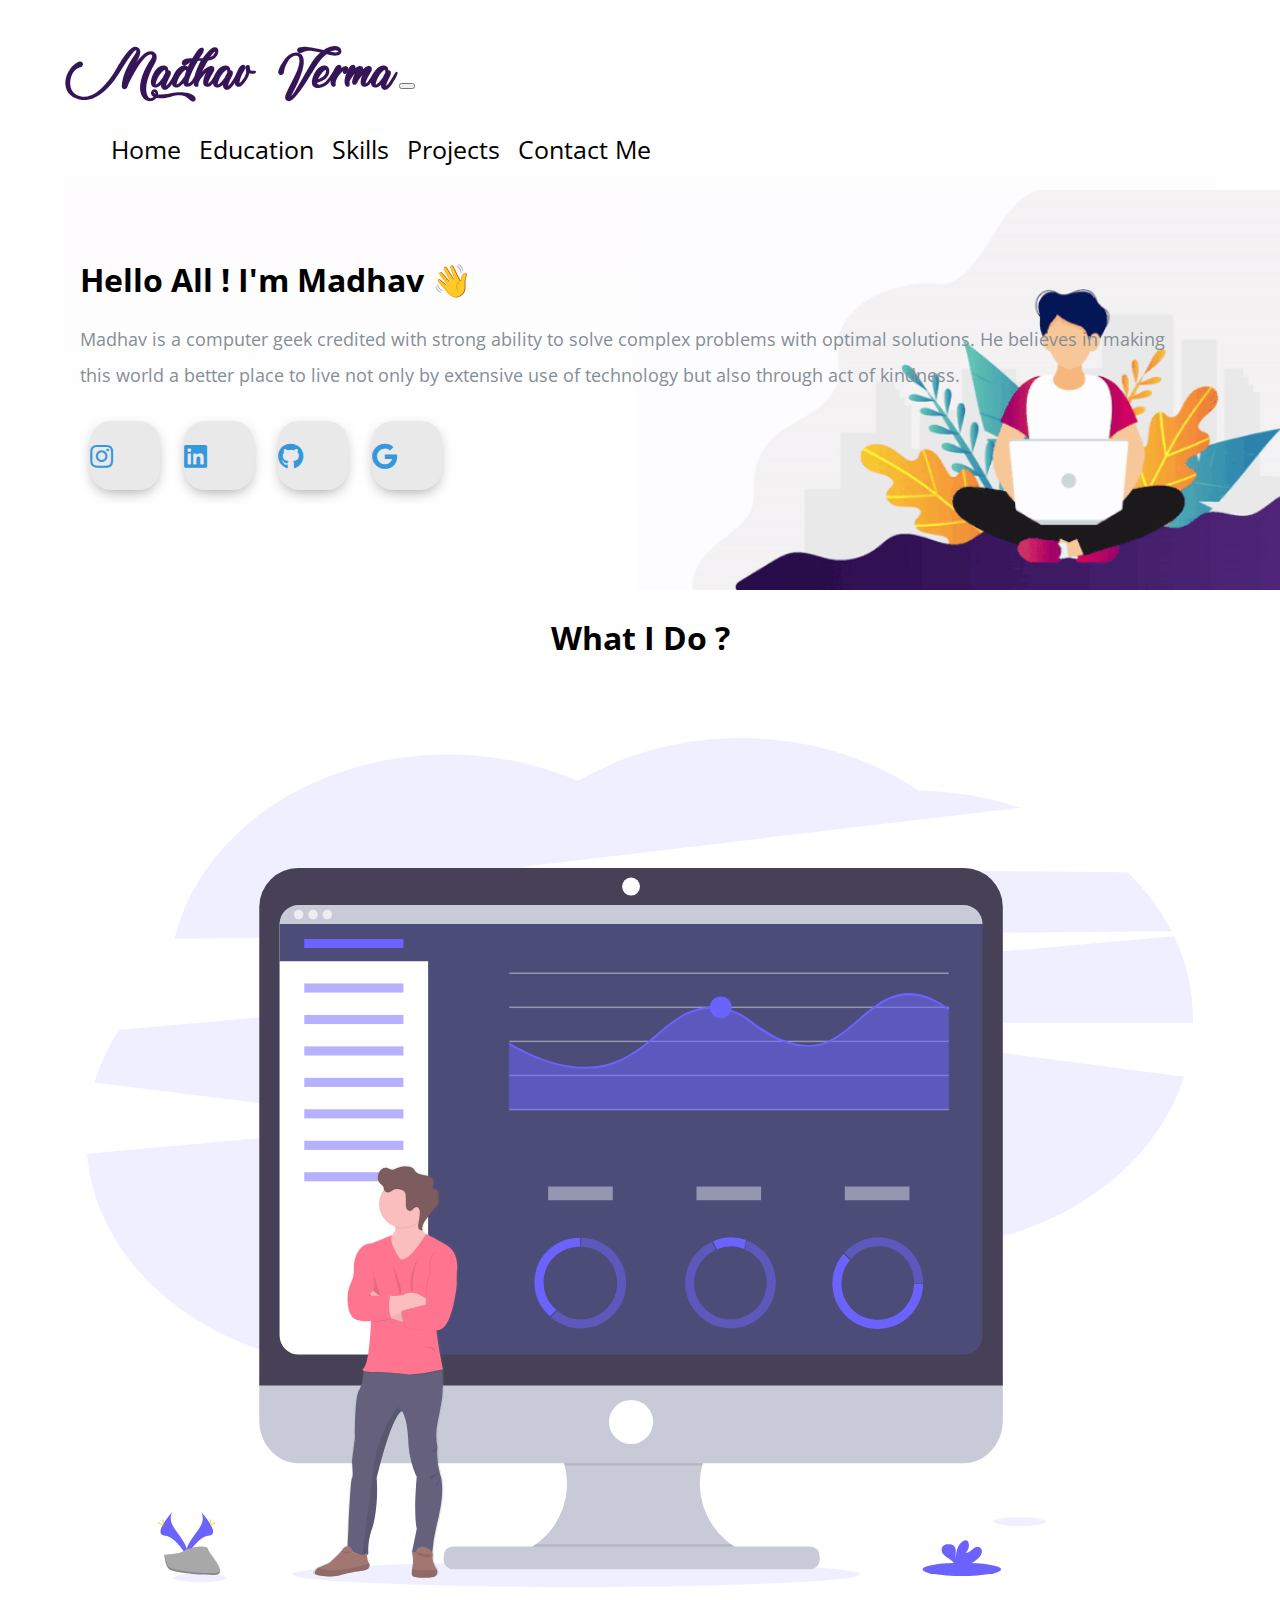
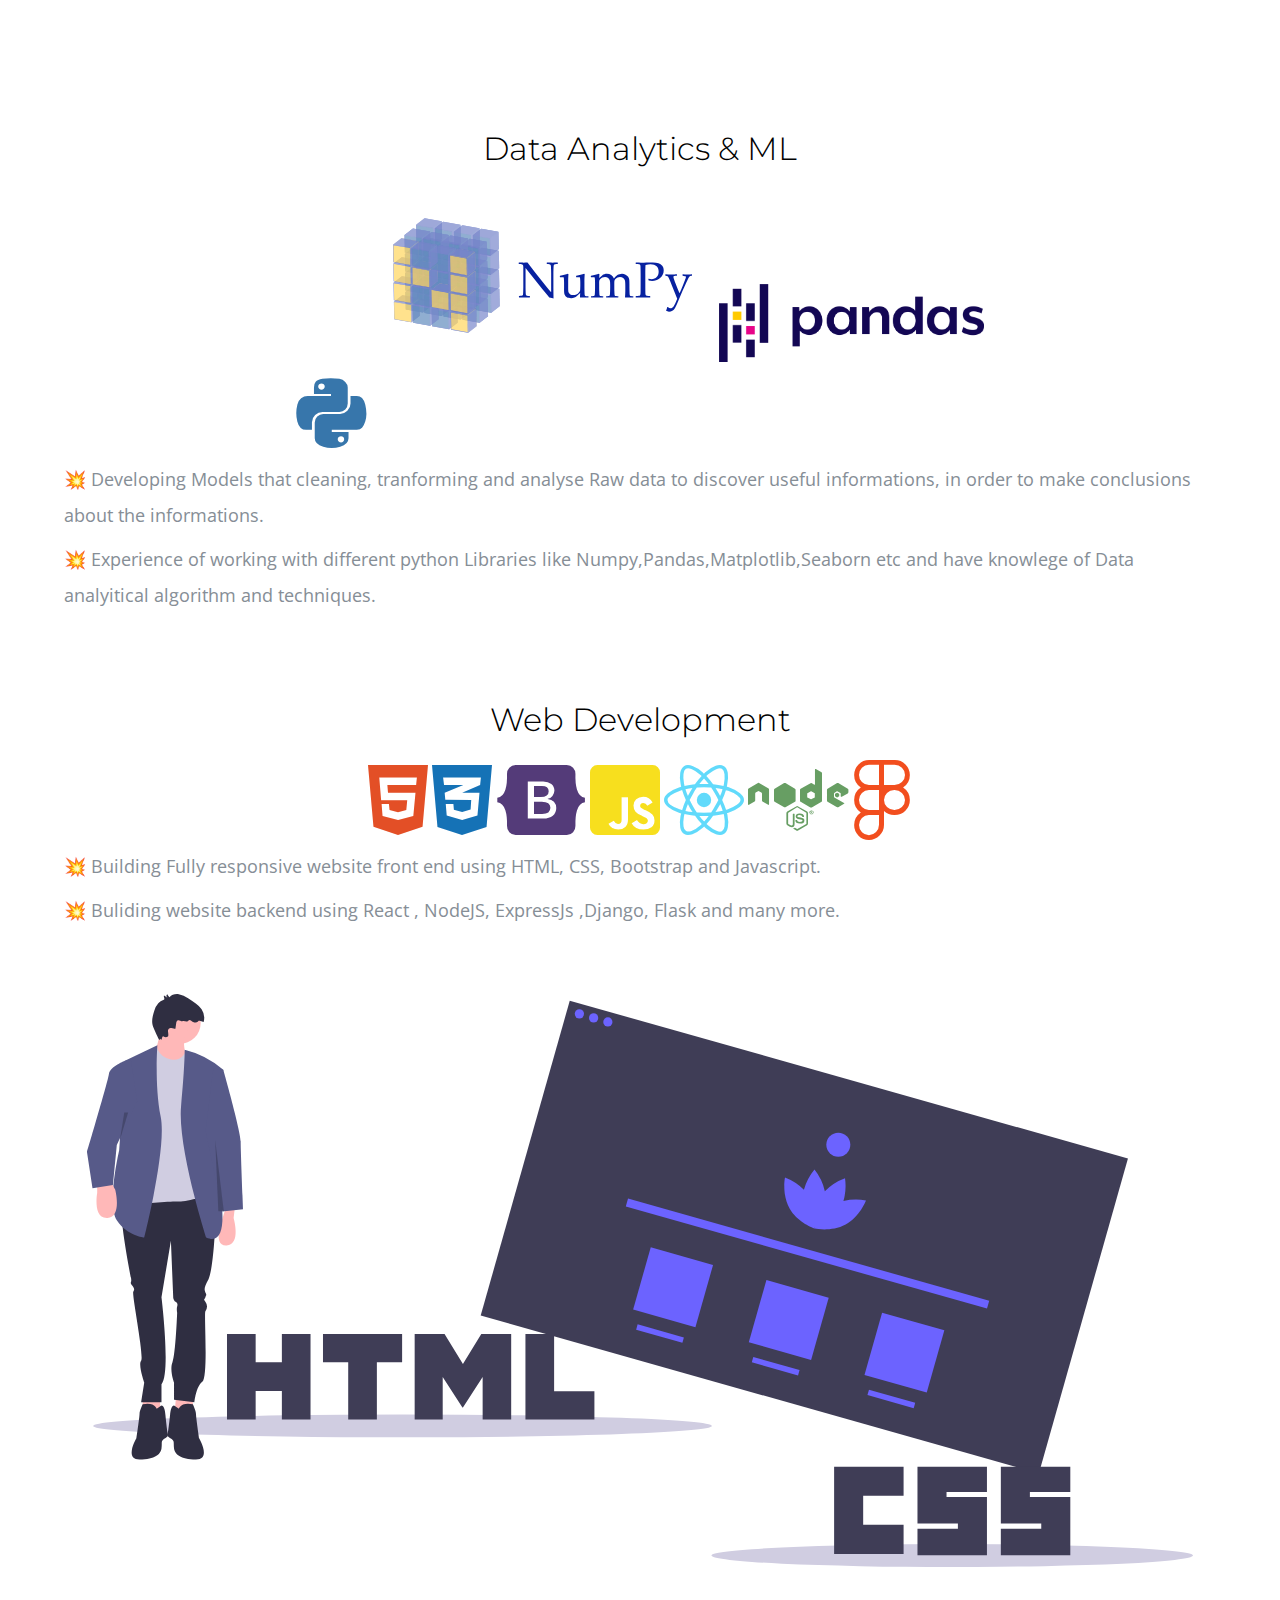
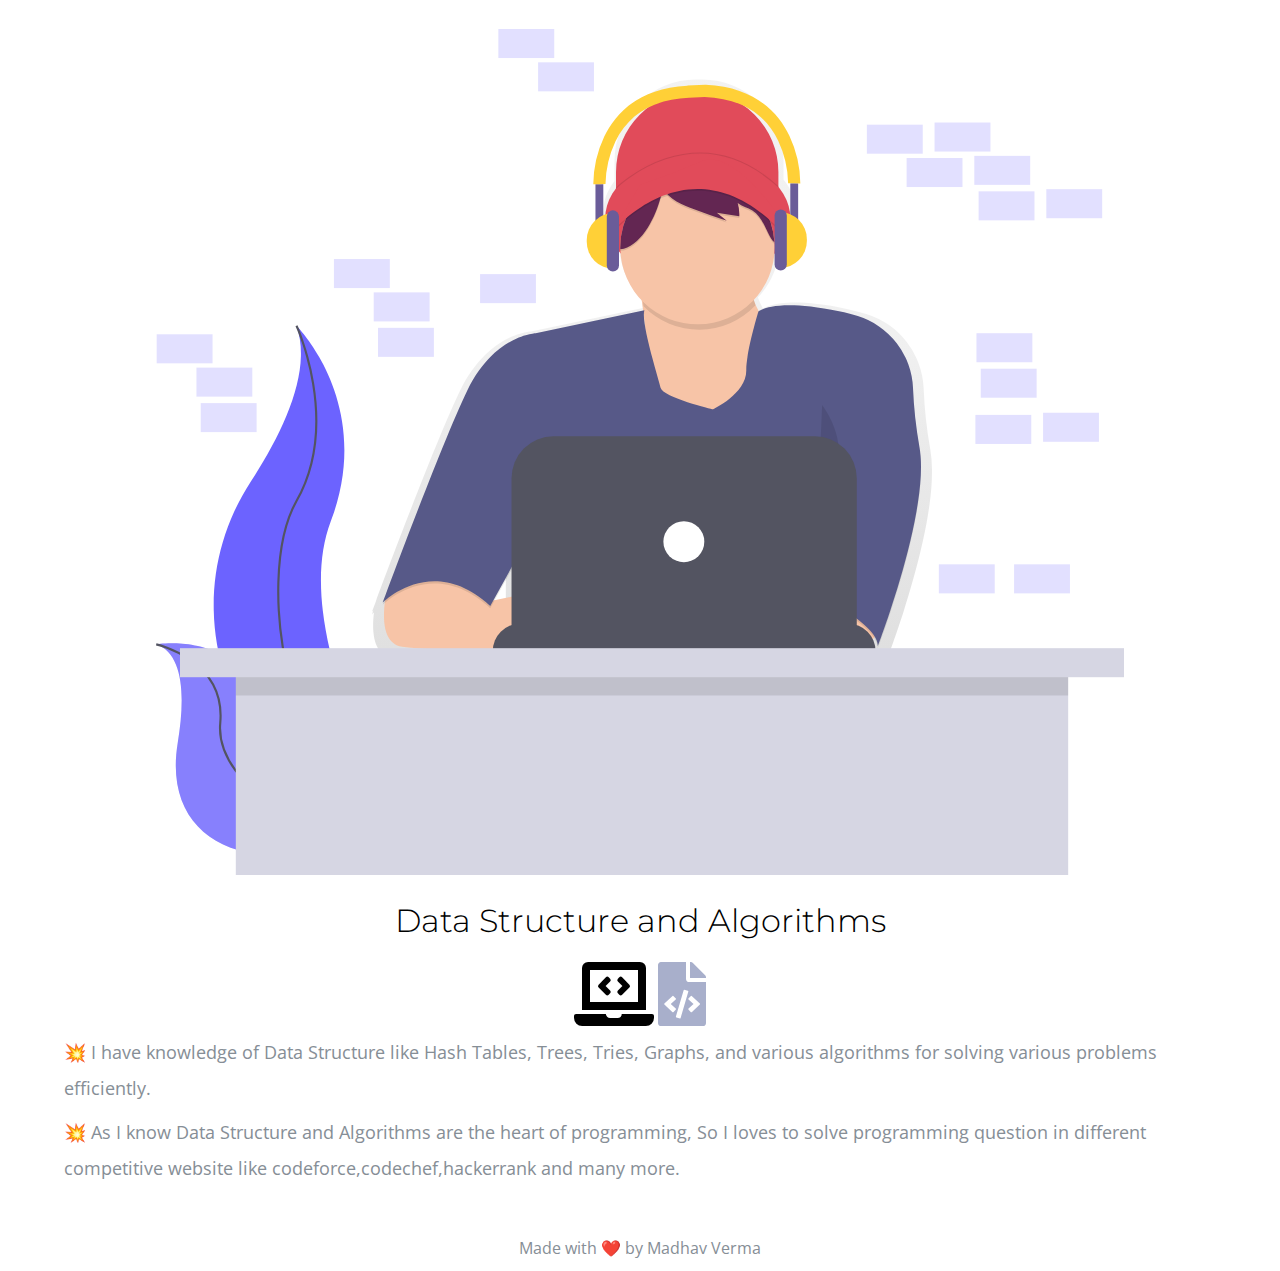
==== index.html @ 0ba36fac "Add files via upload" ====
<!DOCTYPE html>
<html lang="en" dir="ltr">

<head>
  <meta charset="utf-8">
  <meta name="viewport" content="width=device-width,initial-scale=1">
  <title>Madhav's Portfolio</title>
  <link rel="icon" href="Image/m.png">
  <link rel="stylesheet" href="https://stackpath.bootstrapcdn.com/bootstrap/4.5.0/css/bootstrap.min.css" integrity="sha384-9aIt2nRpC12Uk9gS9baDl411NQApFmC26EwAOH8WgZl5MYYxFfc+NcPb1dKGj7Sk" crossorigin="anonymous">
  <link rel="stylesheet" href="style.css">

  <link href="https://fonts.googleapis.com/css2?family=Arizonia&family=Montserrat:wght@400;800&display=swap" rel="stylesheet">
  <link href="https://fonts.googleapis.com/css2?family=Open+Sans:wght@700&display=swap" rel="stylesheet">
  <link rel="stylesheet" href="https://use.fontawesome.com/releases/v5.4.1/css/all.css" />
  <link rel="stylesheet" href="https://cdnjs.cloudflare.com/ajax/libs/font-awesome/5.13.1/css/all.min.css">
  <script src="https://code.jquery.com/jquery-3.5.1.slim.min.js" integrity="sha384-DfXdz2htPH0lsSSs5nCTpuj/zy4C+OGpamoFVy38MVBnE+IbbVYUew+OrCXaRkfj" crossorigin="anonymous"></script>
  <script src="https://cdn.jsdelivr.net/npm/popper.js@1.16.0/dist/umd/popper.min.js" integrity="sha384-Q6E9RHvbIyZFJoft+2mJbHaEWldlvI9IOYy5n3zV9zzTtmI3UksdQRVvoxMfooAo" crossorigin="anonymous"></script>
  <script src="https://stackpath.bootstrapcdn.com/bootstrap/4.5.0/js/bootstrap.min.js" integrity="sha384-OgVRvuATP1z7JjHLkuOU7Xw704+h835Lr+6QL9UvYjZE3Ipu6Tp75j7Bh/kR0JKI" crossorigin="anonymous"></script>
</head>
<body class="container-fluid body_section">
        <header>
              <nav class="navbar navbar-expand-lg navbar-light ">
                <a class="navbar-brand brand-name" href="#">Madhav Verma</a>
                <button class="navbar-toggler" type="button" data-toggle="collapse" data-target="#navbarSupportedContent" aria-controls="navbarSupportedContent" aria-expanded="false" aria-label="Toggle navigation">
                  <span class="navbar-toggler-icon"></span>
                </button>

                <div class="collapse navbar-collapse" id="navbarSupportedContent">
                  <ul class="navbar-nav ml-auto">
                    <li class="nav-item">
                      <a class="nav-link headerachor" href="index.html">Home</a>
                    </li>
                    <li class="nav-item">
                      <a class="nav-link headerachor" href="Education.html">Education</a>
                    </li>
                    <li class="nav-item">
                      <a class="nav-link headerachor" href="skill.html">Skills</a>
                    </li>
                    <li class="nav-item">
                      <a class="nav-link headerachor" href="Project.html">Projects</a>
                    </li>
                    <li class="nav-item">
                      <a class="nav-link headerachor" href="contact.html">Contact Me</a>
                    </li>
                  </ul>
              </nav>
          </header>

          <section id = "Home">
              <div class="row column1">
                <div class="col-lg-6 col-md-6 first-image">
                    <img class = "boyimage" src="Image/20200630_162659.gif" alt="">
                </div>
                  <div class="col-lg-6 section-1">
                      <h1 class = "Hello">Hello All ! I'm Madhav <span class="wave">👋</span></h1>
                      <p>Madhav is a computer geek credited with strong ability to solve complex problems with optimal solutions.
                        He believes in making this world a better place to live not only by extensive use of technology but also through act of kindness.</p>
                          <div class=social_media_icon>
                            <a class="btn" href="https://www.instagram.com/madhav.verma.961/" target=_blank>
                              <i class="fab fa-instagram"></i>
                            </a>
                            <a class="btn" href="https://www.linkedin.com/in/madhav-verma-b13224183/" target=_blank>
                              <i class="fab fa-linkedin" aria-hidden="true"></i>
                            </a>
                            <a class="btn" href="https://github.com/Madhav243" target=_blank>
                              <i class="fab fa-github"></i>
                            </a>
                            <a class="btn" href="mailto:madhav.verma108@gmail.com" target=_blank>
                              <i class="fab fa-google"></i>
                            </a>
                          </div>
                  </div>
                  <div class="Image-boy col-lg-6"><img class="boy" src="Image/Boy-image.png" alt=""></div>
              </div>
          </section>


          <section id=Whatido>
            <h1>What I Do ?</h1>
              <div class = "row feature-1">
                  <div class="col-lg-6 col-md-6 Feature-first-image ">
                    <img class = "Feature-svg-image" src="Image/Data_Analysis.svg" alt="">
                  </div>
                  <div class="col-lg-6 col-md-6">
                    <h1 class= "Feature-Heading" >Data Analytics & ML</h1>
                    <ul class = "dev-icon">
                      <li><i class="fab fa-python fa-5x" style="color:#3776ab"></i></li>
                      <li><img class="numpy" src="Image/numpy-ar21.svg" alt=""></li>
                      <li><img class = "pandas" src="Image/kindpng_5747046.png" alt=""></li>
                    </ul>
                    <div class = "Data-Analytic">
                      <p class ="Features-paragraph">
                         💥 Developing Models that cleaning, tranforming and analyse Raw data to discover useful informations,
                         in order to make conclusions about the informations.</p>
                      <p  class ="Features-paragraph">
                         💥 Experience of working with different python Libraries like Numpy,Pandas,Matplotlib,Seaborn etc and have knowlege of
                        Data analyitical algorithm and techniques.</p>
                    </div>
                </div>
              </div>
              <div class="row feature-2">
                <div class="col-lg-6 col-md-6 feature-web">
                  <h1 class="Feature-Heading">Web Development</h1>
                  <ul class = "dev-icon">
                    <li><i class="fab fa-html5 fa-5x" style="color:#e34f26"></i></li>
                    <li><i class="fab fa-css3-alt fa-5x" style="color:#1572b6"></i></li>
                    <li><i class="fab fa-bootstrap fa-5x" style="color:#543b79"></i></li>
                    <li><i class="fab fa-js-square fa-5x" style="color:#f7df1e"></i></li>
                    <li><i class="fab fa-react fa-5x" style="color:#61dafb"></i></li>
                    <li><i class="fab fa-node fa-5x" style="color:#679e63"></i></li>
                    <li><i class="fab fa-figma fa-5x" style="color:#f24e1e"></i></li>

                  </ul>
                  <div class = "Data-Analytic">
                    <p class ="Features-paragraph">
                       💥 Building Fully responsive website front end using HTML, CSS, Bootstrap and Javascript.</p>
                    <p  class ="Features-paragraph">
                       💥 Buliding website backend using React , NodeJS, ExpressJs ,Django, Flask and many more.</p>

                      </div>
                </div>
                <div class="col-lg-6 col-md-6 Feature-second-image ">
                  <img class = "Feature-svg-image" src="Image/website.svg" alt="">
                </div>
              </div>
              <div class="row feature-3">
                <div class = "col-lg-6 col-md-6 Feature-third-image">
                    <img class = "Feature-svg-image-3" src="Image/Coding.svg" alt="">
                  </div>
                  <div class="col-lg-6 col-md-6 feature-coding">
                    <h1 class="Feature-Heading">Data Structure and Algorithms</h1>
                    <ul class = "dev-icon">
                     <li></li>
                     <li><i class="fas fa-laptop-code fa-4x"></i></li>

                     <li><i class="fas fa-file-code fa-4x" style="color: #a8afcb;"></i></li>
                    </ul>
                    <div class = "Data-Analytic">
                      <p class ="Features-paragraph">
                         💥 I have knowledge of Data Structure like Hash Tables, Trees, Tries, Graphs, and various algorithms for solving various problems efficiently.</p>
                      <p  class ="Features-paragraph">
                         💥 As I know Data Structure and Algorithms are the heart of programming, So I loves to solve programming question in different competitive website like codeforce,codechef,hackerrank and many more.</p>
                        </div>
                  </div>
              </div>


          </section>
    <footer class=footer>Made with ❤️ by Madhav Verma</footer>
</body>
</html>
---- style.css ----
body{
    font-family: 'Open Sans', sans-serif;
    margin: 0;
  }
.body_section{
    padding : 3% 5% 1%;
}

p{
  font-size: 18px;
}

  a{
    text-decoration: none;
  }

  @font-face{
    font-family: "Lovely Home";
    src:local('Lovely Home'), 
    url("Image/LovelyHome-9aBZ.ttf") format('truetype');

  }

.brand-name ,.navbar-light .navbar-brand{
      /* font-family: "Brush Script MT"; */
      /* margin-bottom: 3px; */
      font-family: "Lovely Home";
      font-size: 50px;
      font-weight: bold;
      color: #351458;
  }



  .headerachor {
    color: black;
    margin: 0 7px 0 7px;
    font-size: 25px;
  }

  .headerachor:hover {
    background-color: #f1f1f1;
  }

  /* Section 1 */
   .column1{
       background-image: linear-gradient(#fefcfe,#ffffff);
       padding : 8px 16px;
   }

  .section-1{
    margin-top: 6%;
    text-align: left;
    position: relative;
}
span.wave {
  animation-name: wave-animation;
  animation-duration: 2.5s;
  animation-iteration-count: infinite;
  transform-origin: 70% 70%;
  display: inline-block;
}

@keyframes wave-animation {
    0% { transform: rotate(  0.0deg) }
   10% { transform: rotate(-10.0deg) }
   20% { transform: rotate( 12.0deg) }
   30% { transform: rotate(-10.0deg) }
   40% { transform: rotate(  9.0deg) }
   50% { transform: rotate(  0.0deg) }
  100% { transform: rotate(  0.0deg) }
}

.first-image{
    position: absolute;
    right:0;
}
.boyimage{
  height: 400px;
}

@media only screen and (max-width : 1183px){
  .first-image{
    right:160px;
  }

}
.boy{
  width: 100%;
  height: 100%;
  animation: bounce 1.2s;
  animation-direction: alternate;
  animation-iteration-count: infinite;
}

@keyframes bounce{
  from{
      transform: translate3d(0,0,0);
  }
  to{
      transform: translate3d(0,20px,0);
  }
}

.Image-boy{
  text-align: center;
  align-items: center;
}

@media only screen and (min-width:951px){
  .Image-boy{
    display:none;
  }
}
  .Hello{
      margin-bottom: 20px;
  }
  p{
      line-height: 2;
      color: #868e96;
  }


  .btn {
    display: inline-block;
    width: 4.37rem;
    height: 4.37rem;
    background: #e9e9e9;
    padding: 0px 0px;
    margin: 10px;
    border-radius: 30%;
    box-shadow: 0 5px 15px -5px #00000070;
    color: #3498db;
    overflow: hidden;
    position: relative;
  }

  .btn i {
    line-height: 70px;
    font-size: 1.625rem;
    transition: 0.2s linear;
  }

  .btn:hover i {
    transform: scale(1.3);
    color: #f1f1f1;
  }

  .btn::before {
    content: "";
    position: absolute;
    width: 120%;
    height: 120%;
    background: #3498db;
    transform: rotate(45deg);
    left: -110%;
    top: 90%;
  }




  .btn:hover::before {
    animation: aaa 0.7s 1;
    top: -10%;
    left: -10%;
  }

  @media only screen and (max-width:470px){
    .btn{
      width: 2.5rem;
      height: 2.5rem;
      margin: 7px;
    }
    .btn i {
      line-height: 40px;
      font-size: 1em;
    }
  }

 #Whatido{
     text-align: center;
     padding-top: 7%;
 }

  /* Section 2 */
  .feature-1{
      padding-top: 5%;
      text-align: center;
      }
  .feature-2{
    padding-top: 5%;
    text-align: center;
}
  .feature-3{
  padding-top: 5%;
  padding-bottom: 20px;
  text-align: center;
  }

  .Feature-Heading{
      font-family: "Montserrat";
      font-weight: 300;
  }

  .Feature-first-image{
      padding : 0 2% 10%;
  }

  .Feature-second-image{
      padding : 5% 2% 0;
  }





  .Feature-svg-image{
      width: 100%;
      height:100%;
  }
  .Feature-svg-image-3{
    width: 84%;
    height: 84%;
  }




  .dev-icon{
      list-style: none;
      display: inline;
      padding: 0%;
  }


  .numpy{
    max-width: 100%;
    width : 30%;
    height: 30%;
    padding-bottom: 7%;
  }

  .pandas{
    max-width: 100%;
    max-height: 100%;
    width : 23%;
    height: 15%;
    padding-bottom: 7%;
    padding-left :0;
  }

  li{
    display: inline;
  }

  .Data-Analytic{
      text-align: left;
  }

  .Features-paragraph{
      margin-top : 8px;
      margin-bottom: 8px;
  }

  @media only screen and (max-width : 764px){
    .feature-2{
      display: flex;
      flex-direction: column;
    }
    .feature-web{
      order:2;
    }
      
      .brand-name ,.navbar-light .navbar-brand{
      /* font-family: "Brush Script MT"; */
      /* margin-bottom: 3px; */
      font-family: "Lovely Home";
      font-size: 40px;
      font-weight: bold;
      color: #351458;
  }
  }
  @media only screen and (max-width : 991px) and (min-width: 951px){
    .section-1{
      margin-top: auto;
      padding-right: 400px;
    }
  }
  @media only screen and (max-width : 950px){

    body,html{
      text-align: center;
      font-size: 16px;
      line-height: normal;
    }
    .Hello{
      margin-bottom: 10px;
    }
    h1{
      font-size: 25px;
    }
    p{
      font-size: 15px;
      line-height: normal;
    }
      .section-1{
          text-align: center;
      }
      .first-image{
          display: none;
      }

      .pandas{
        width: 23%;
        height: 15%;
      }
  }




footer{
  padding-top: 2%;
  color: #868e96;
  text-align: center;
}
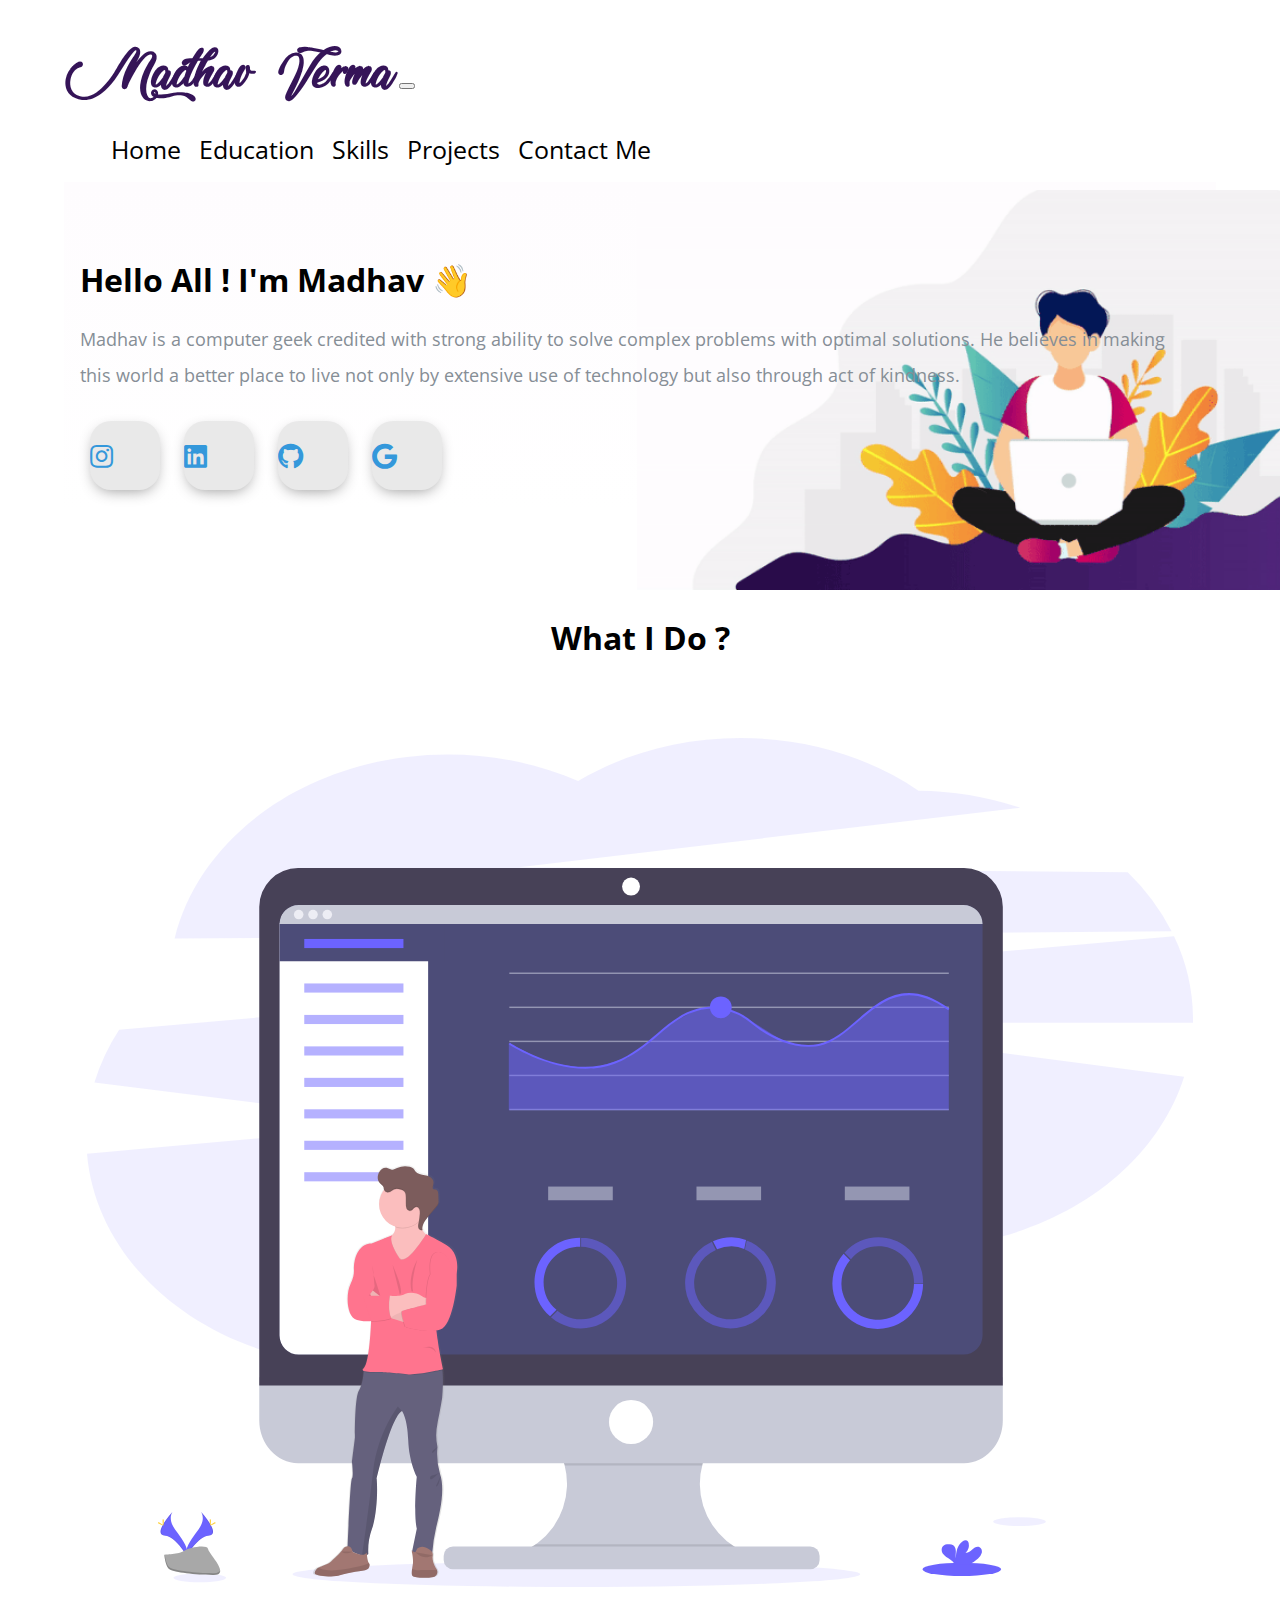
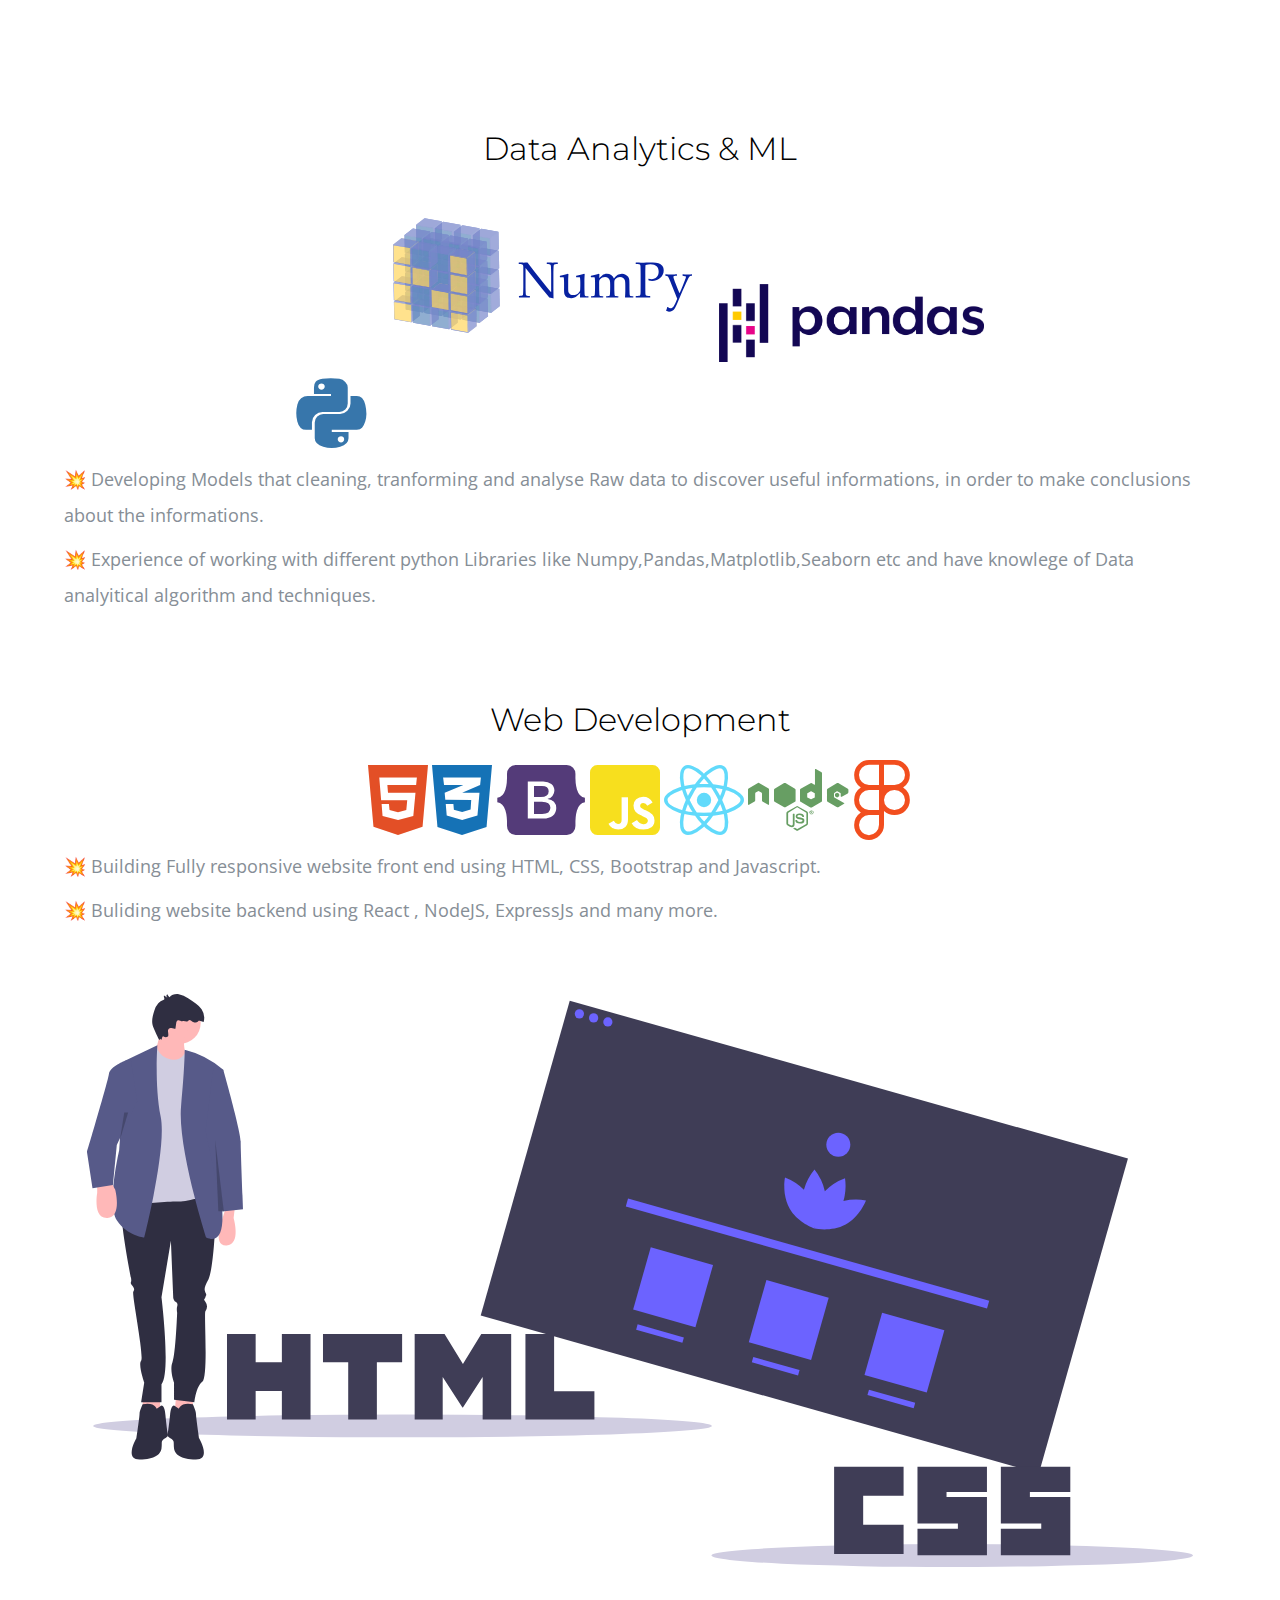
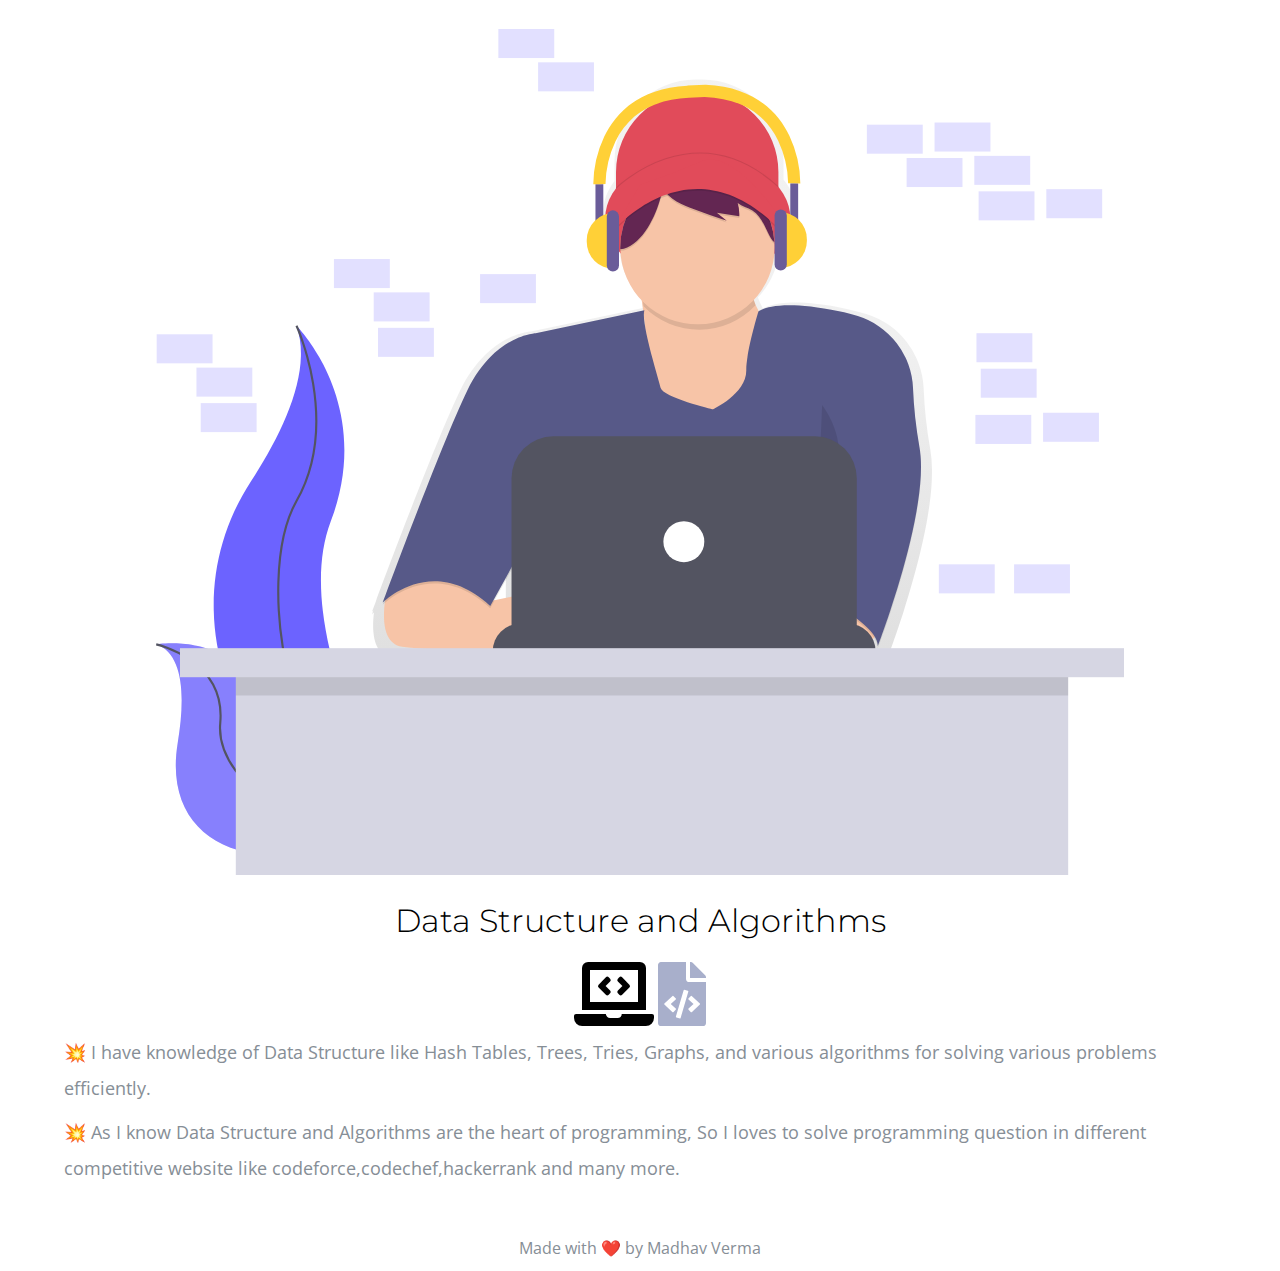
==== commit ab43d017: "Update index.html" ====
--- a/index.html
+++ b/index.html
@@ -115,7 +115,7 @@
                     <p class ="Features-paragraph">
                        💥 Building Fully responsive website front end using HTML, CSS, Bootstrap and Javascript.</p>
                     <p  class ="Features-paragraph">
-                       💥 Buliding website backend using React , NodeJS, ExpressJs ,Django, Flask and many more.</p>
+                       💥 Buliding website backend using React , NodeJS, ExpressJs and many more.</p>
 
                       </div>
                 </div>
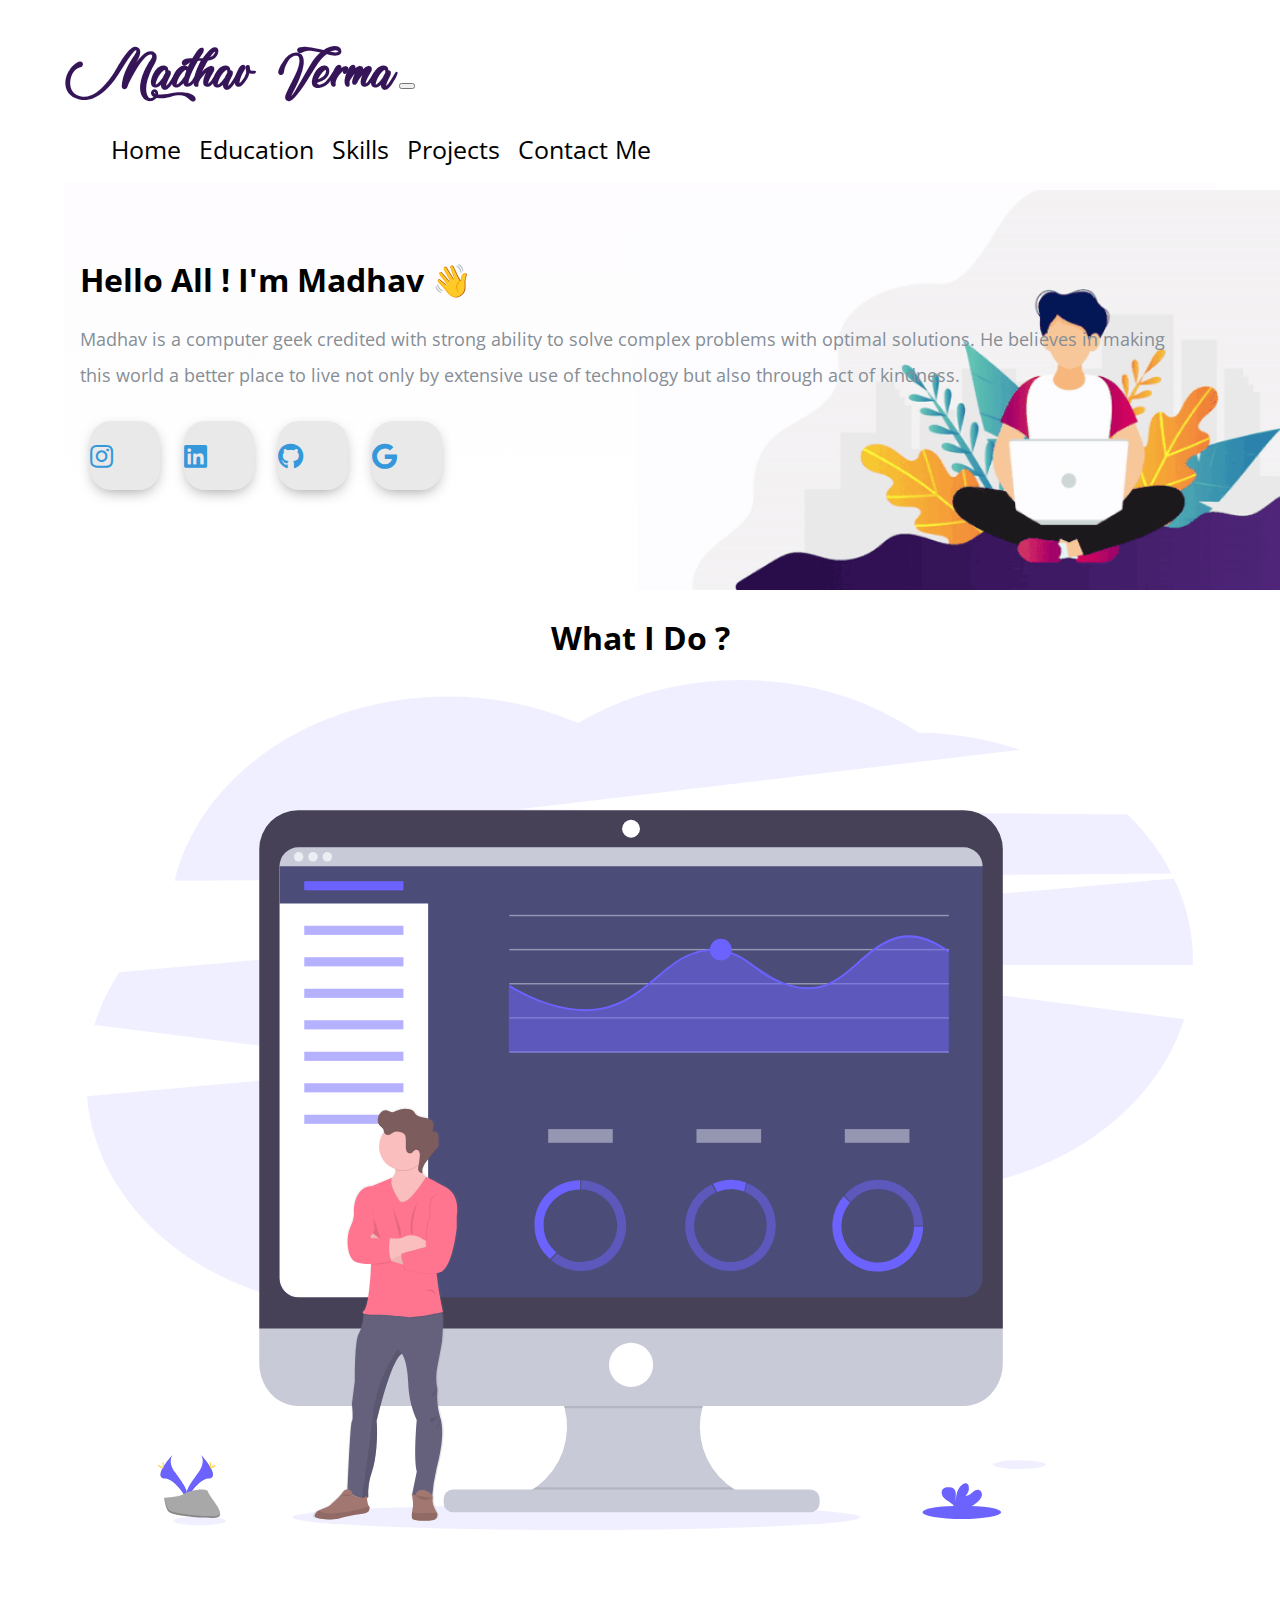
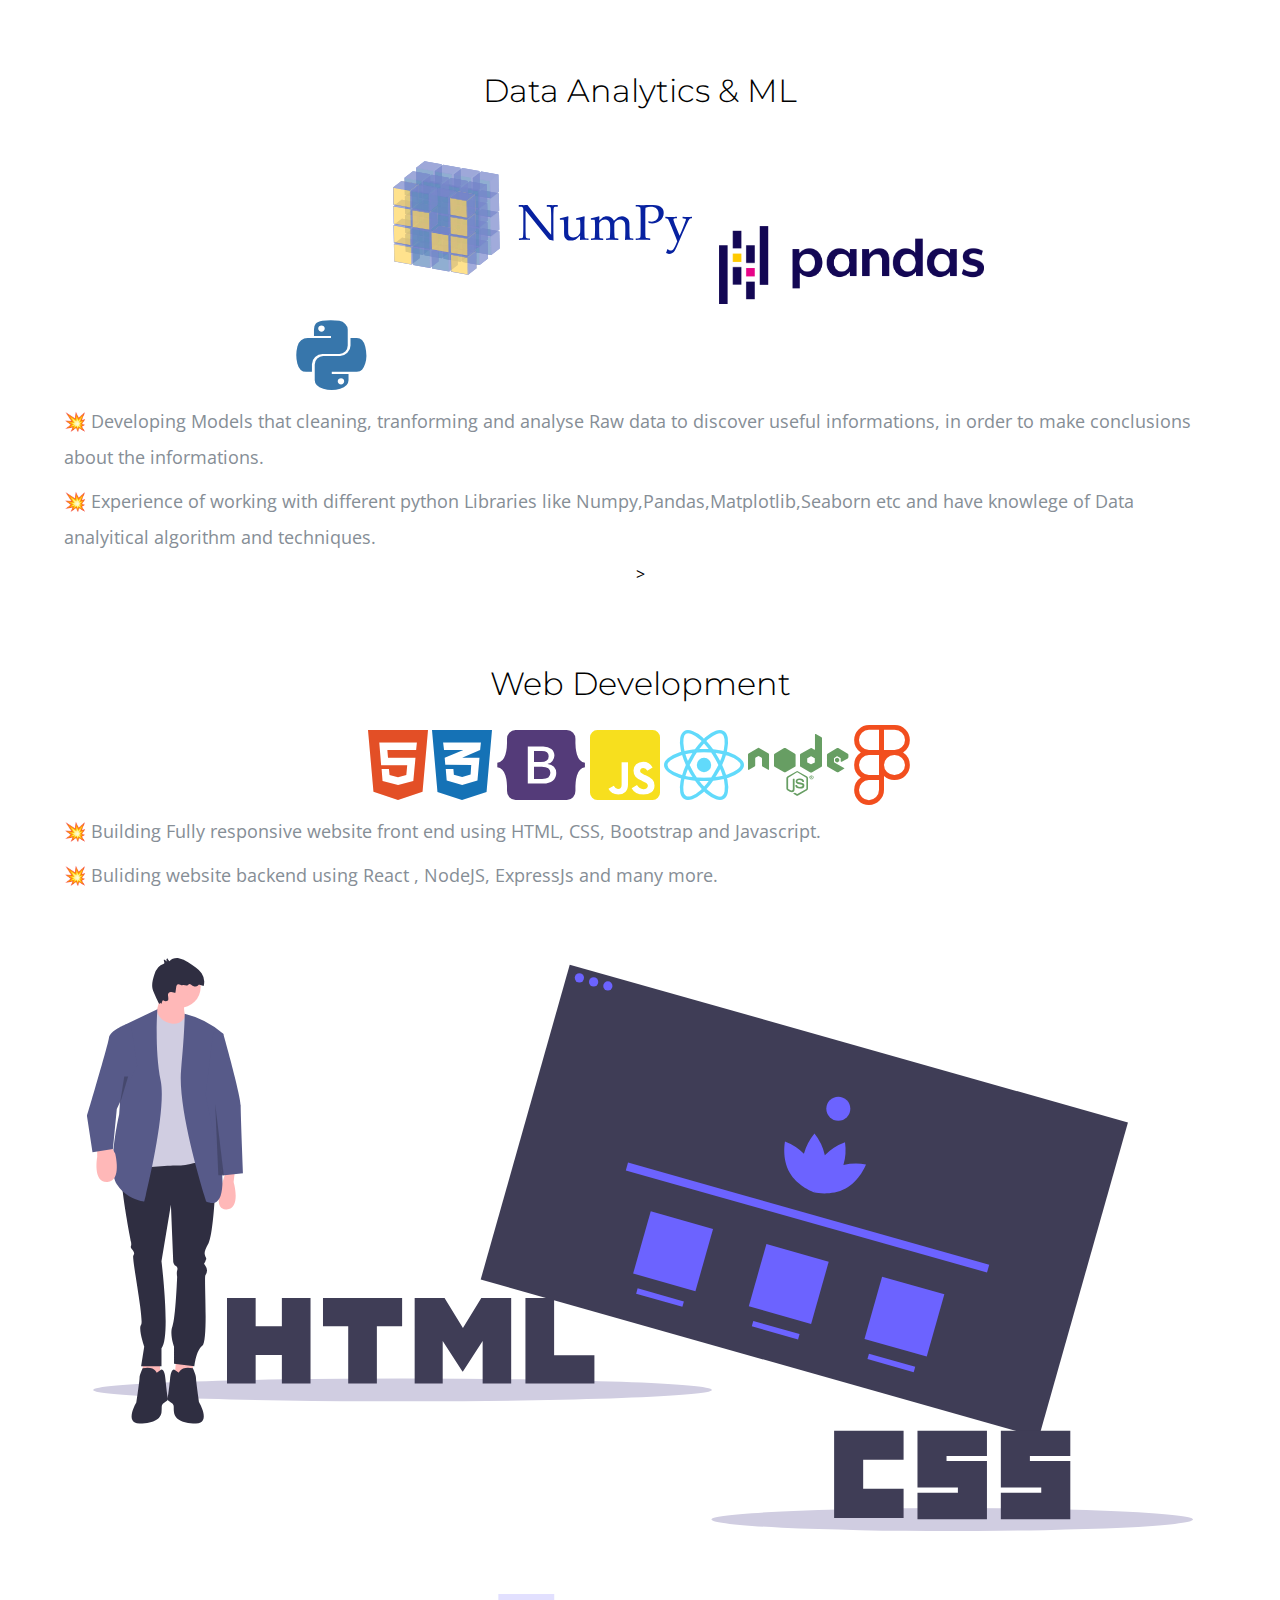
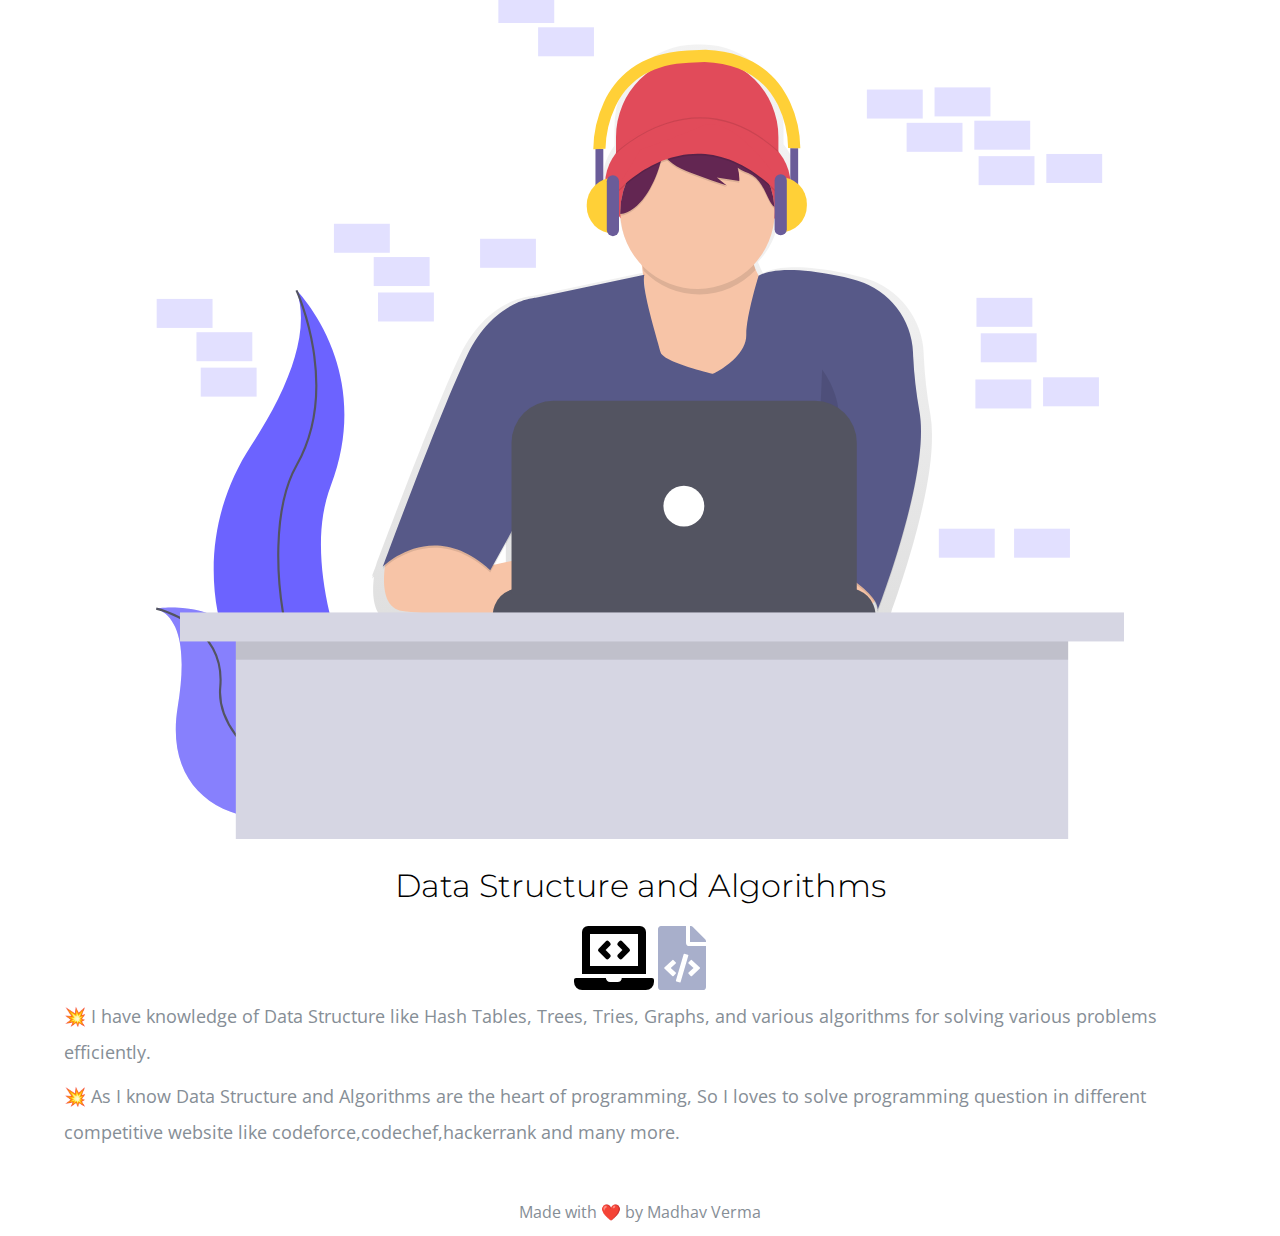
==== commit dbd99c36: "Update index.html" ====
--- a/index.html
+++ b/index.html
@@ -77,7 +77,7 @@
 
           <section id=Whatido>
             <h1>What I Do ?</h1>
-              <div class = "row feature-1">
+             <! <div class = "row feature-1">
                   <div class="col-lg-6 col-md-6 Feature-first-image ">
                     <img class = "Feature-svg-image" src="Image/Data_Analysis.svg" alt="">
                   </div>
@@ -97,7 +97,7 @@
                         Data analyitical algorithm and techniques.</p>
                     </div>
                 </div>
-              </div>
+              </div> >
               <div class="row feature-2">
                 <div class="col-lg-6 col-md-6 feature-web">
                   <h1 class="Feature-Heading">Web Development</h1>
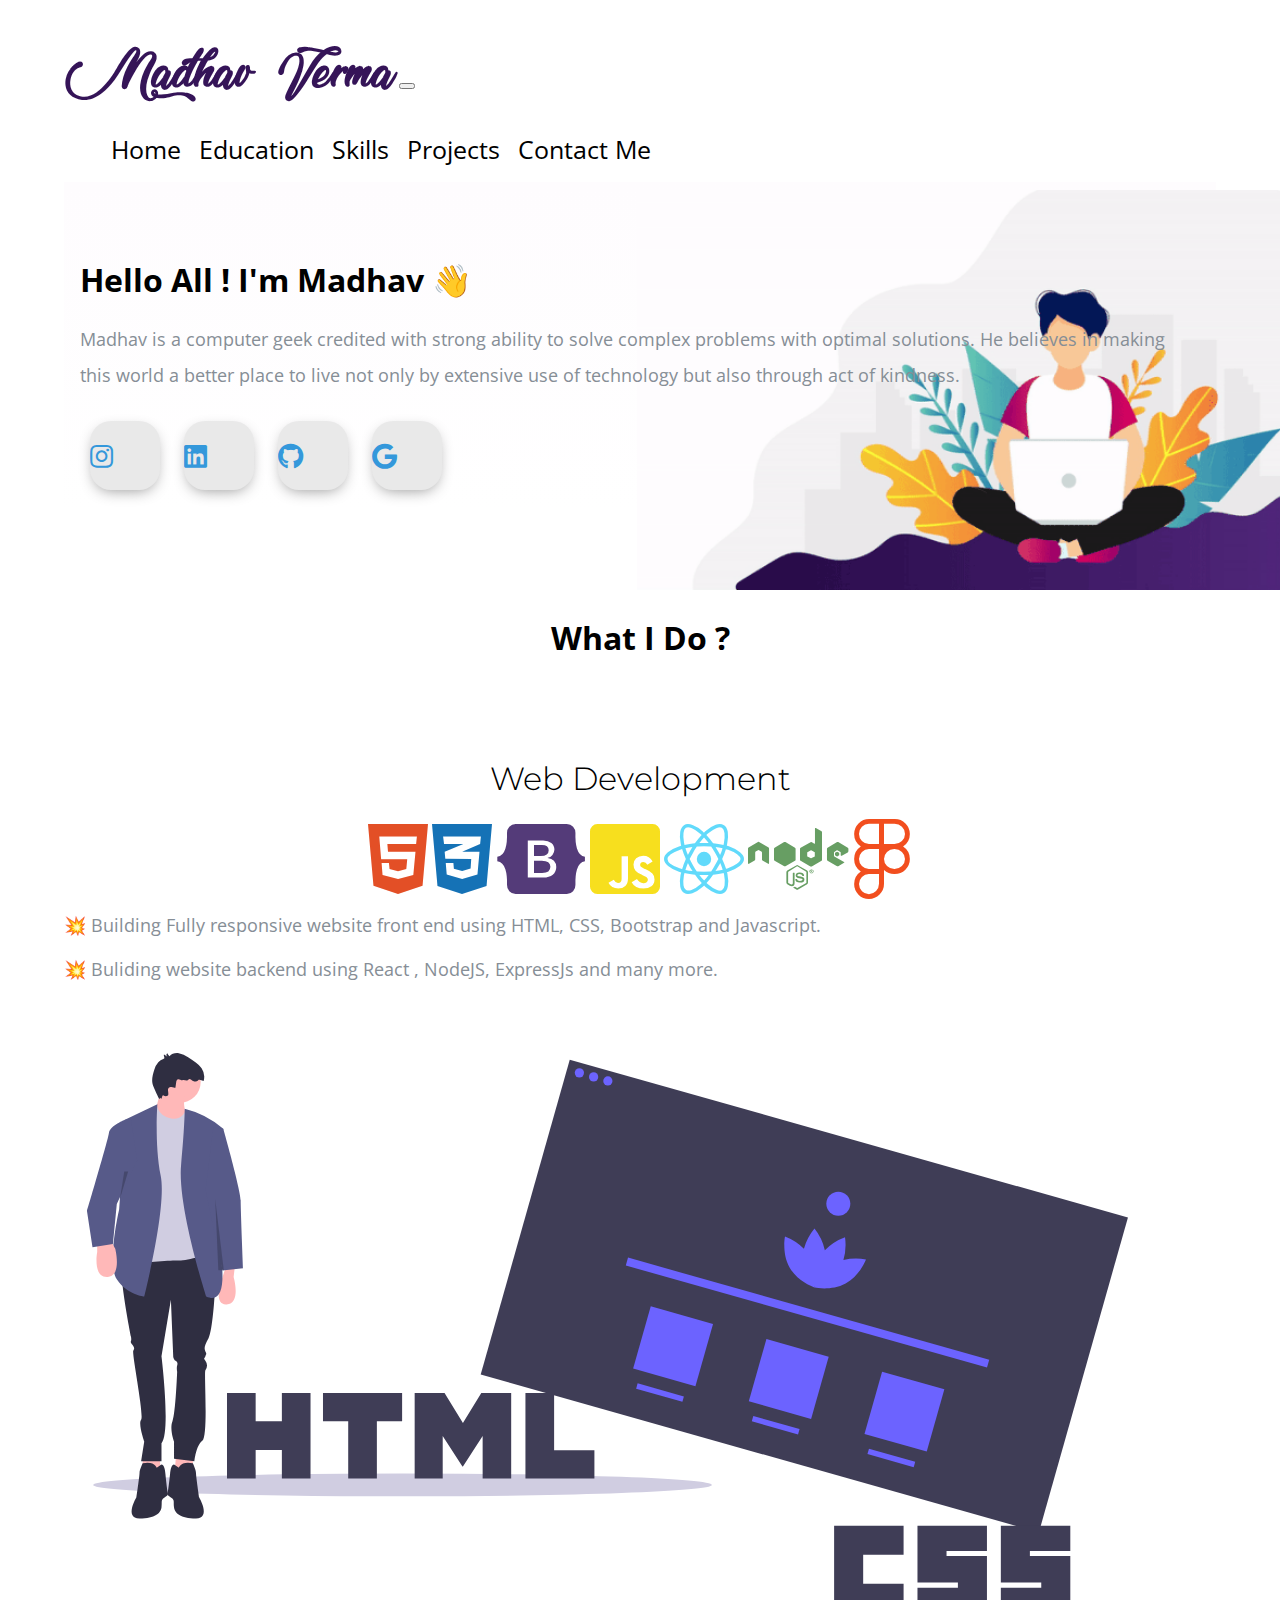
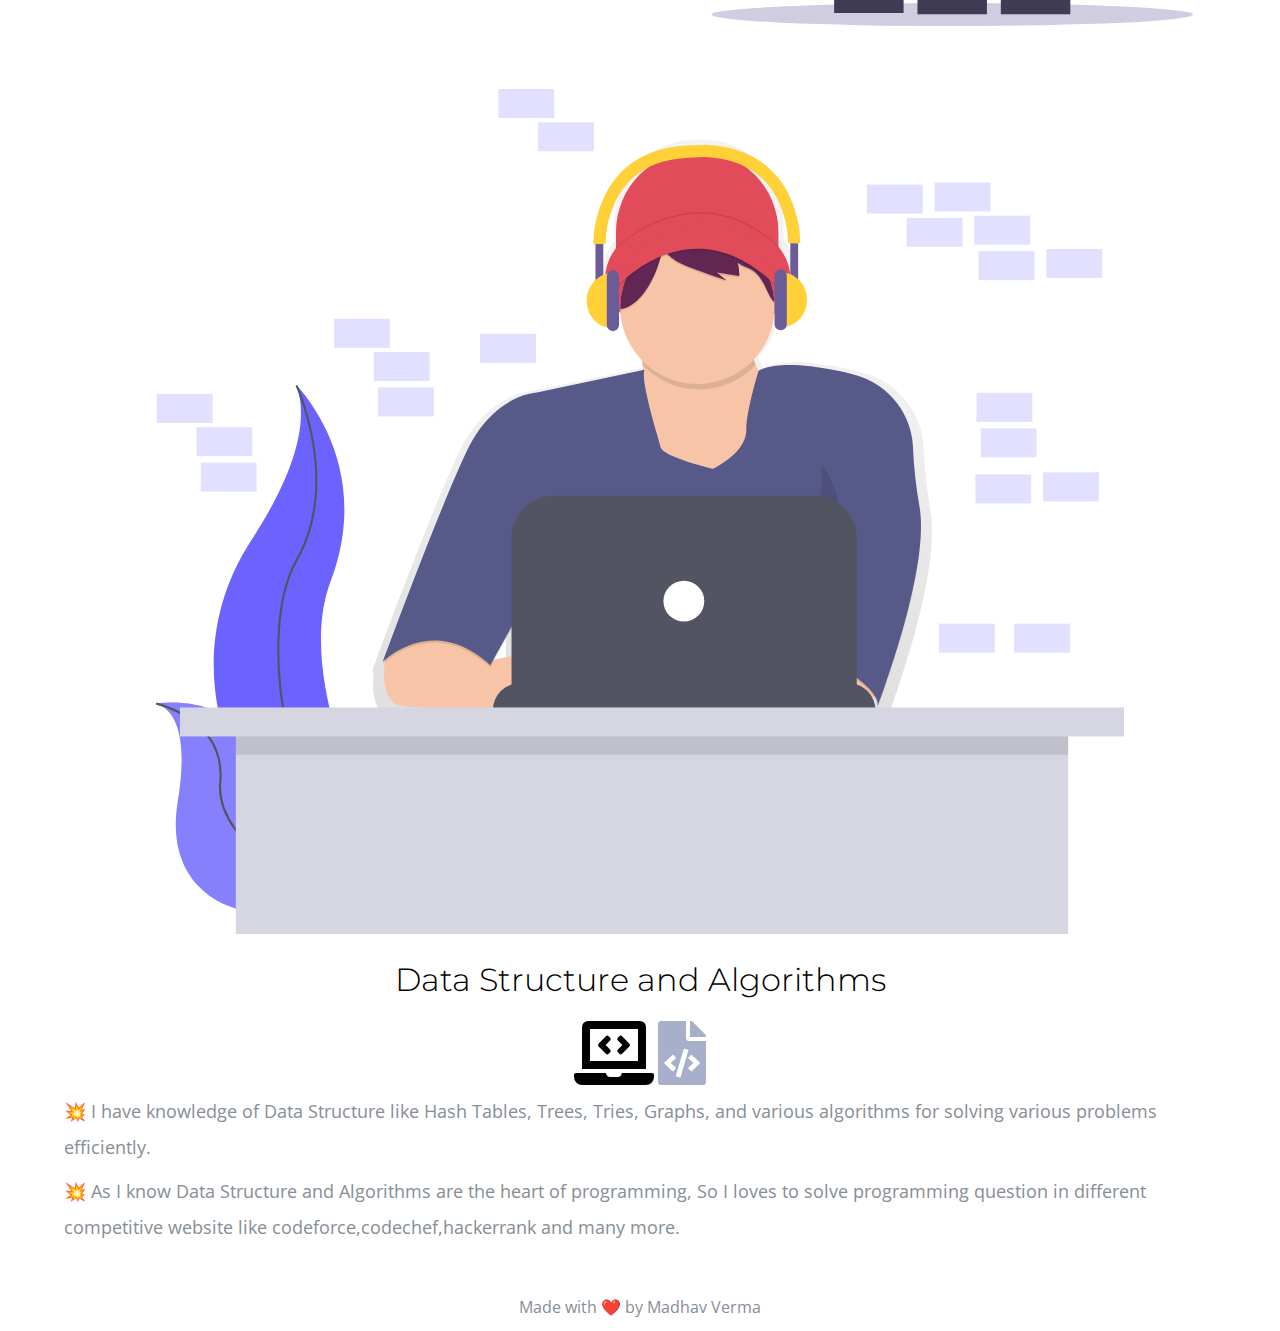
==== commit 651aa45c: "Update index.html" ====
--- a/index.html
+++ b/index.html
@@ -77,7 +77,7 @@
 
           <section id=Whatido>
             <h1>What I Do ?</h1>
-             <! <div class = "row feature-1">
+             <!-- <div class = "row feature-1">
                   <div class="col-lg-6 col-md-6 Feature-first-image ">
                     <img class = "Feature-svg-image" src="Image/Data_Analysis.svg" alt="">
                   </div>
@@ -97,7 +97,7 @@
                         Data analyitical algorithm and techniques.</p>
                     </div>
                 </div>
-              </div> >
+              </div> -->
               <div class="row feature-2">
                 <div class="col-lg-6 col-md-6 feature-web">
                   <h1 class="Feature-Heading">Web Development</h1>
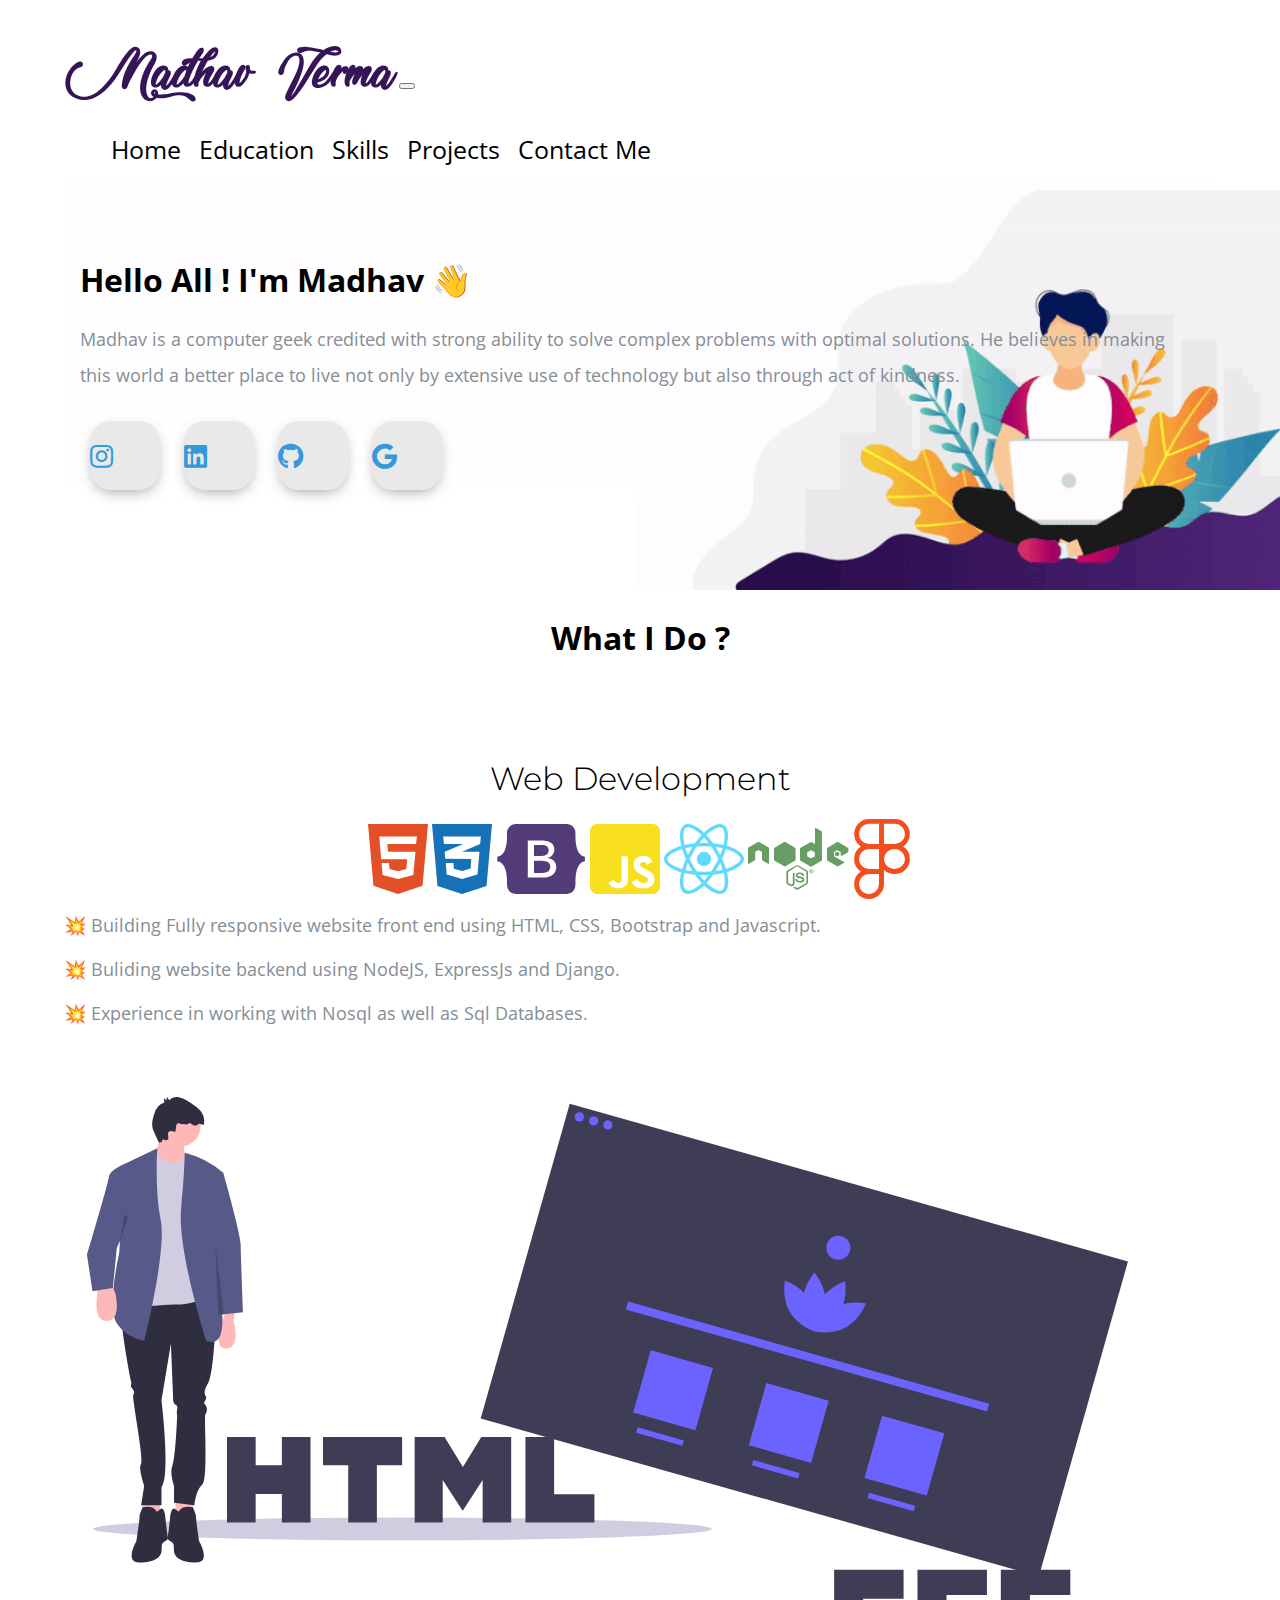
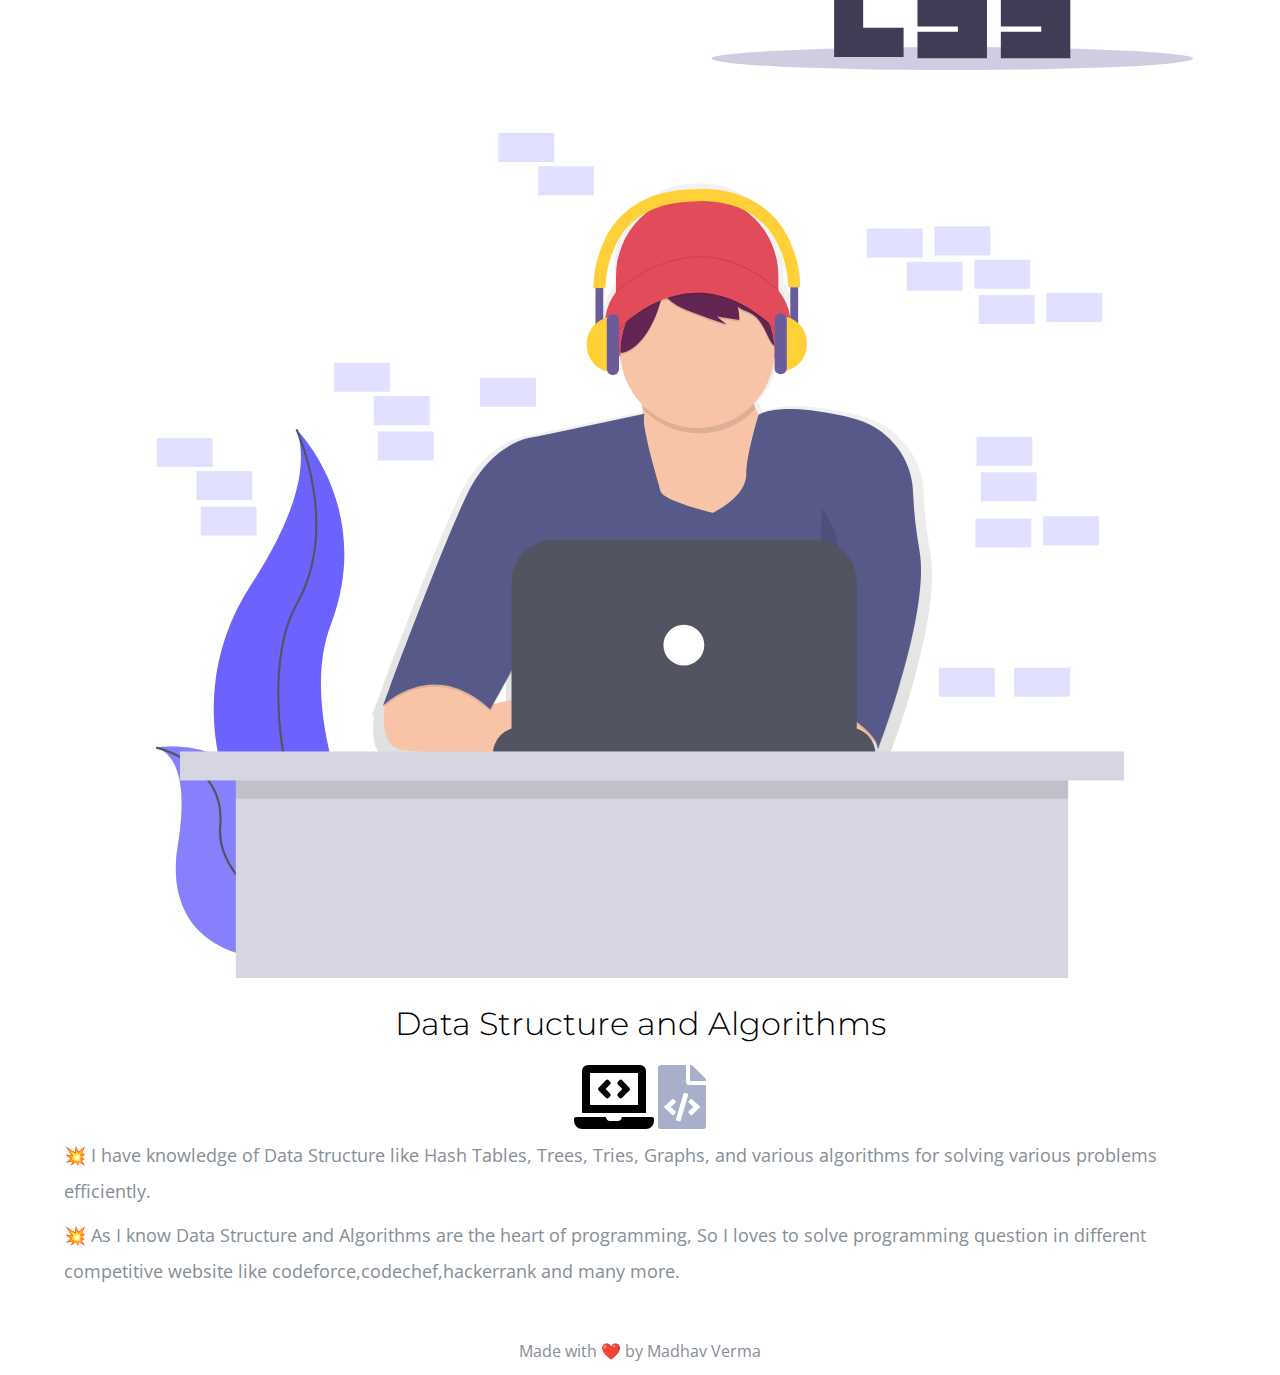
==== commit d0480041: "Edited Index" ====
--- a/index.html
+++ b/index.html
@@ -77,27 +77,7 @@
 
           <section id=Whatido>
             <h1>What I Do ?</h1>
-             <!-- <div class = "row feature-1">
-                  <div class="col-lg-6 col-md-6 Feature-first-image ">
-                    <img class = "Feature-svg-image" src="Image/Data_Analysis.svg" alt="">
-                  </div>
-                  <div class="col-lg-6 col-md-6">
-                    <h1 class= "Feature-Heading" >Data Analytics & ML</h1>
-                    <ul class = "dev-icon">
-                      <li><i class="fab fa-python fa-5x" style="color:#3776ab"></i></li>
-                      <li><img class="numpy" src="Image/numpy-ar21.svg" alt=""></li>
-                      <li><img class = "pandas" src="Image/kindpng_5747046.png" alt=""></li>
-                    </ul>
-                    <div class = "Data-Analytic">
-                      <p class ="Features-paragraph">
-                         💥 Developing Models that cleaning, tranforming and analyse Raw data to discover useful informations,
-                         in order to make conclusions about the informations.</p>
-                      <p  class ="Features-paragraph">
-                         💥 Experience of working with different python Libraries like Numpy,Pandas,Matplotlib,Seaborn etc and have knowlege of
-                        Data analyitical algorithm and techniques.</p>
-                    </div>
-                </div>
-              </div> -->
+             
               <div class="row feature-2">
                 <div class="col-lg-6 col-md-6 feature-web">
                   <h1 class="Feature-Heading">Web Development</h1>
@@ -115,8 +95,9 @@
                     <p class ="Features-paragraph">
                        💥 Building Fully responsive website front end using HTML, CSS, Bootstrap and Javascript.</p>
                     <p  class ="Features-paragraph">
-                       💥 Buliding website backend using React , NodeJS, ExpressJs and many more.</p>
-
+                       💥 Buliding website backend using NodeJS, ExpressJs and Django.</p>
+                       <p  class ="Features-paragraph">
+                        💥 Experience in working with Nosql as well as Sql Databases. </p>
                       </div>
                 </div>
                 <div class="col-lg-6 col-md-6 Feature-second-image ">
